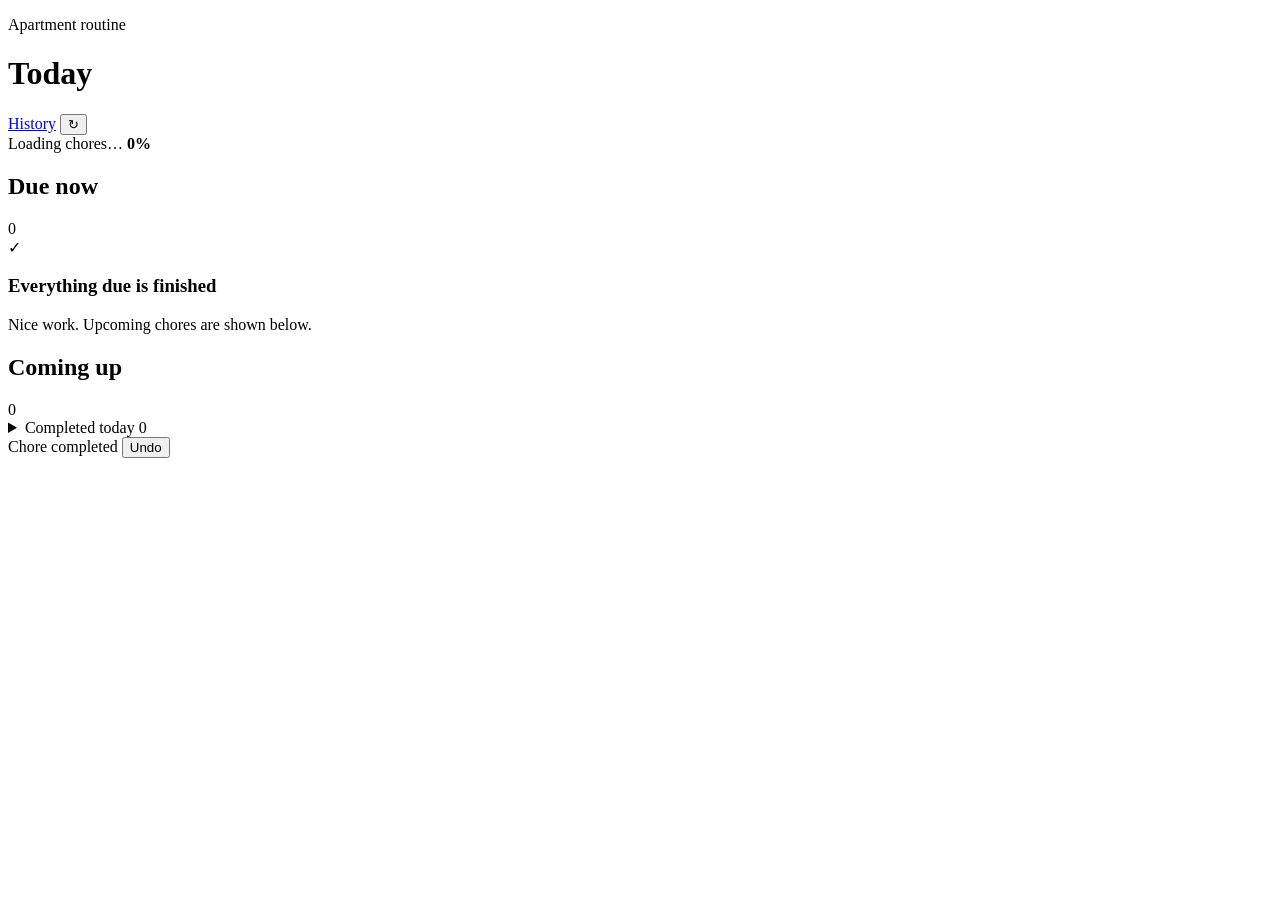
==== chore_app/templates/index.html @ b63d9dd3 "Initial commit" ====
<!doctype html>
<html lang="en">
<head>
  <meta charset="utf-8">
  <meta name="viewport" content="width=device-width, initial-scale=1, viewport-fit=cover">
  <meta name="theme-color" content="#14213d">
  <title>Apartment Chores</title>
  <link rel="stylesheet" href="/static/style.css">
</head>
<body>
  <header class="topbar">
    <div>
      <p class="eyebrow">Apartment routine</p>
      <h1 id="today-title">Today</h1>
      <p id="clock" class="clock"></p>
    </div>
    <div class="header-actions">
      <a class="secondary-button" href="/history">History</a>
      <button id="refresh-button" class="icon-button" aria-label="Refresh chores">↻</button>
    </div>
  </header>

  <main>
    <section class="summary-card" aria-label="Daily progress">
      <div class="summary-copy">
        <span id="progress-label">Loading chores…</span>
        <strong id="progress-percent">0%</strong>
      </div>
      <div class="progress-track">
        <div id="progress-bar" class="progress-bar"></div>
      </div>
    </section>

    <nav id="area-filters" class="filters" aria-label="Filter chores by area"></nav>

    <section aria-labelledby="due-heading">
      <div class="section-heading">
        <h2 id="due-heading">Due now</h2>
        <span id="due-count" class="count-badge">0</span>
      </div>
      <div id="due-list" class="chore-list"></div>
      <div id="all-done" class="empty-state hidden">
        <div class="empty-icon">✓</div>
        <h3>Everything due is finished</h3>
        <p>Nice work. Upcoming chores are shown below.</p>
      </div>
    </section>

    <section aria-labelledby="upcoming-heading" class="upcoming-section">
      <div class="section-heading">
        <h2 id="upcoming-heading">Coming up</h2>
        <span id="upcoming-count" class="count-badge muted">0</span>
      </div>
      <div id="upcoming-list" class="chore-list compact"></div>
    </section>

    <details class="completed-panel">
      <summary>
        Completed today
        <span id="completed-count" class="count-badge complete">0</span>
      </summary>
      <div id="completed-list" class="chore-list compact"></div>
    </details>
  </main>

  <div id="toast" class="toast hidden" role="status" aria-live="polite">
    <span id="toast-text">Chore completed</span>
    <button id="undo-button">Undo</button>
  </div>

  <script src="/static/app.js"></script>
</body>
</html>
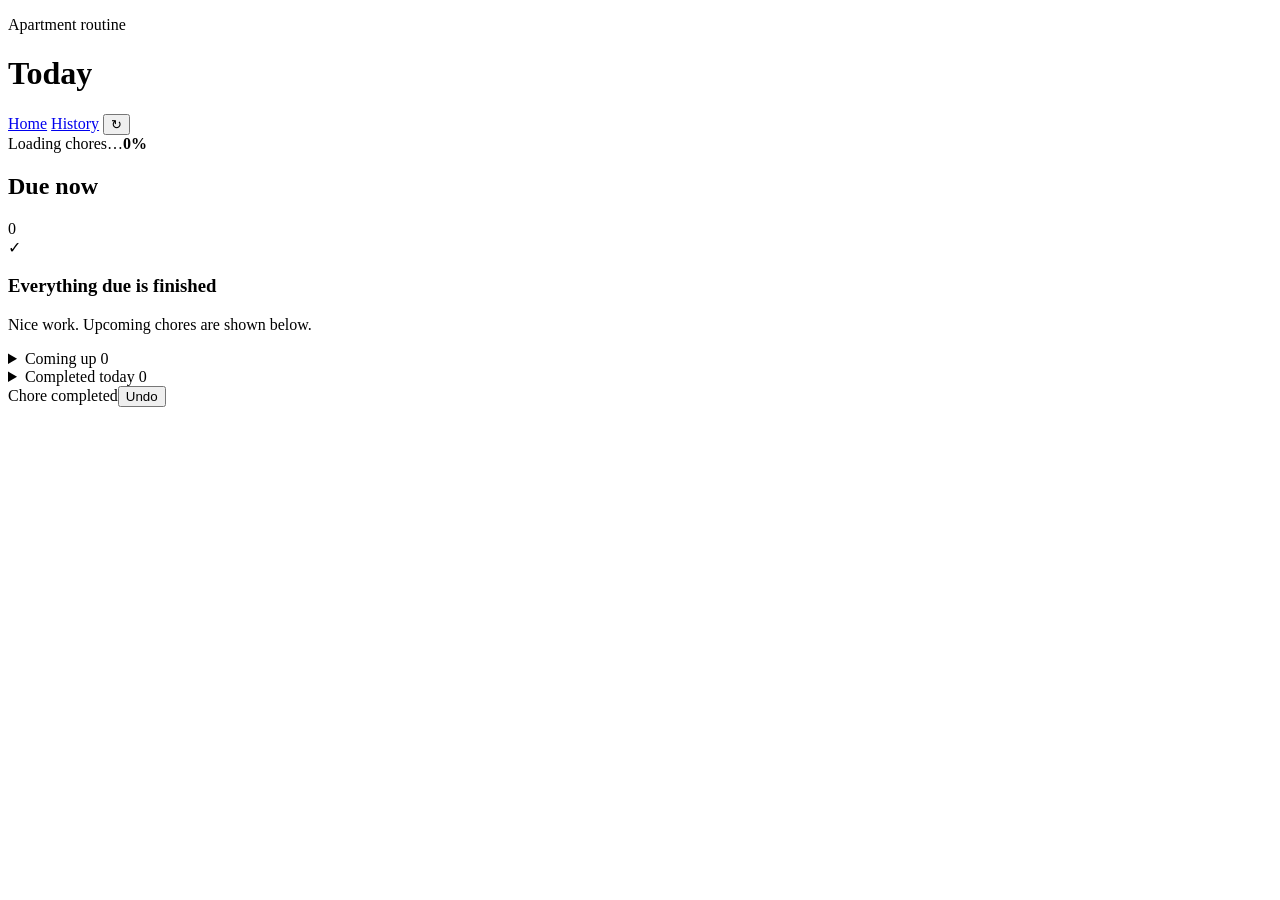
==== commit 1124cea4: "Link tasks view back to dashboard" ====
--- a/chore_app/templates/index.html
+++ b/chore_app/templates/index.html
@@ -15,6 +15,7 @@
       <p id="clock" class="clock"></p>
     </div>
     <div class="header-actions">
+      <a class="secondary-button" href="/">Home</a>
       <a class="secondary-button" href="/history">History</a>
       <button id="refresh-button" class="icon-button" aria-label="Refresh chores">↻</button>
     </div>
@@ -22,52 +23,26 @@
 
   <main>
     <section class="summary-card" aria-label="Daily progress">
-      <div class="summary-copy">
-        <span id="progress-label">Loading chores…</span>
-        <strong id="progress-percent">0%</strong>
-      </div>
-      <div class="progress-track">
-        <div id="progress-bar" class="progress-bar"></div>
-      </div>
+      <div class="summary-copy"><span id="progress-label">Loading chores…</span><strong id="progress-percent">0%</strong></div>
+      <div class="progress-track"><div id="progress-bar" class="progress-bar"></div></div>
     </section>
-
     <nav id="area-filters" class="filters" aria-label="Filter chores by area"></nav>
-
     <section aria-labelledby="due-heading">
-      <div class="section-heading">
-        <h2 id="due-heading">Due now</h2>
-        <span id="due-count" class="count-badge">0</span>
-      </div>
+      <div class="section-heading"><h2 id="due-heading">Due now</h2><span id="due-count" class="count-badge">0</span></div>
       <div id="due-list" class="chore-list"></div>
-      <div id="all-done" class="empty-state hidden">
-        <div class="empty-icon">✓</div>
-        <h3>Everything due is finished</h3>
-        <p>Nice work. Upcoming chores are shown below.</p>
-      </div>
+      <div id="all-done" class="empty-state hidden"><div class="empty-icon">✓</div><h3>Everything due is finished</h3><p>Nice work. Upcoming chores are shown below.</p></div>
     </section>
-
-    <section aria-labelledby="upcoming-heading" class="upcoming-section">
-      <div class="section-heading">
-        <h2 id="upcoming-heading">Coming up</h2>
-        <span id="upcoming-count" class="count-badge muted">0</span>
-      </div>
+    <details class="completed-panel upcoming-section">
+      <summary>Coming up <span id="upcoming-count" class="count-badge muted">0</span></summary>
       <div id="upcoming-list" class="chore-list compact"></div>
-    </section>
-
+    </details>
     <details class="completed-panel">
-      <summary>
-        Completed today
-        <span id="completed-count" class="count-badge complete">0</span>
-      </summary>
+      <summary>Completed today <span id="completed-count" class="count-badge complete">0</span></summary>
       <div id="completed-list" class="chore-list compact"></div>
     </details>
   </main>
 
-  <div id="toast" class="toast hidden" role="status" aria-live="polite">
-    <span id="toast-text">Chore completed</span>
-    <button id="undo-button">Undo</button>
-  </div>
-
+  <div id="toast" class="toast hidden" role="status" aria-live="polite"><span id="toast-text">Chore completed</span><button id="undo-button">Undo</button></div>
   <script src="/static/app.js"></script>
 </body>
 </html>
